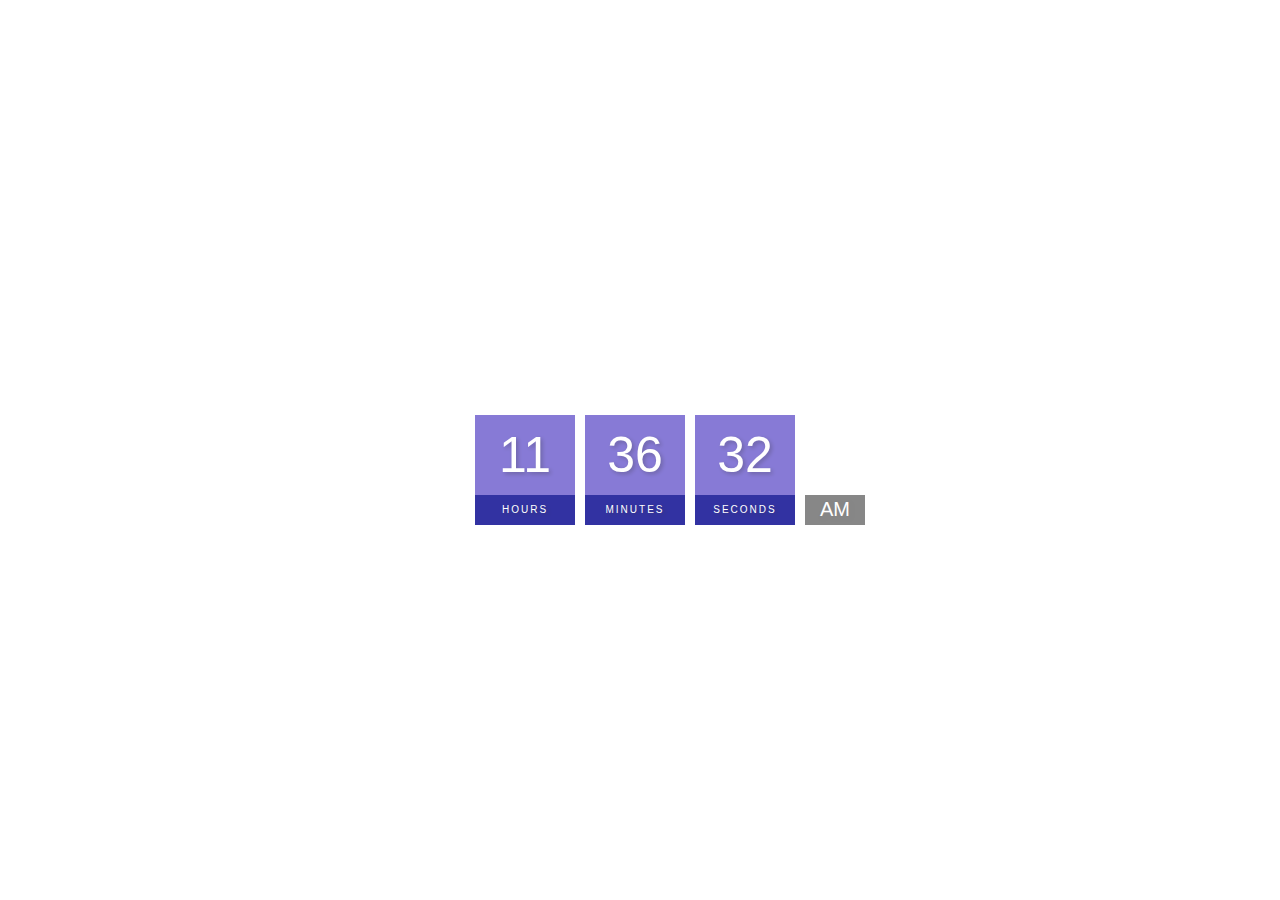
==== index.html @ b3bba6fc "Rename clock.html to index.html" ====
<!DOCTYPE html>
<html lang="en">
<head>
    <meta charset="UTF-8">
    <meta http-equiv="X-UA-Compatible" content="IE=edge">
    <meta name="viewport" content="width=device-width, initial-scale=1.0">
    <title>Digital Clock</title>
    <link rel="stylesheet" href="clock.css">
</head>
<body>
    <h2>Digital Clock</h2>
    <div class="clock">
    <div>
        <span id="hours">00</span>
        <span id="text">Hours</span>
    </div>
    <div>
        <span id="minutes">00</span>
        <span id="text">Minutes</span>
    </div>
    <div>
        <span id="seconds">00</span>
        <span id="text">Seconds</span>
    </div>
    <div>
        <span id="am">AM</span>
       </div>
    </div>
    <script src="clock.js"></script>
</body>
</html>
---- clock.css ----
body{
    margin: 0;
    display: flex;
    flex-direction: column;
    height: 100vh;
    width: 100%;
    align-items: center;
    justify-content:center;
    background: url('https://images.unsplash.com/photo-1502481851512-e9e2529bfbf9?ixlib=rb-1.2.1&ixid=MnwxMjA3fDB8MHxwaG90by1wYWdlfHx8fGVufDB8fHx8&auto=format&fit=crop&w=1169&q=80');
    background-size: cover;
    background-position: center;
    font-family: sans-serif;
    overflow: hidden;
}
h2{
    text-transform: uppercase;
    letter-spacing: 4px;
    font-size: 14px;
    color: #fff;
}
.clock{
    display: flex;
    
}
.clock div{
    margin: 5px;
    position: relative;
}
.clock span{
    width:100px;
    height: 80px;
    background: slateblue;
    opacity: .8;
    color: #fff;
    display: flex;
    justify-content: center;
    align-items: center;
    font-size: 50px;
    text-shadow: 2px 2px 4px rgba(0,0,0,0.3);

}
.clock #text{
    height: 30px;
    font-size: 10px;
    text-transform: uppercase;
    letter-spacing: 2px;
    background: darkblue;
    opacity: .8;
}
.clock #am{
   bottom: 0;
   position: absolute;
   width: 60px;
   height: 30px;
   font-size: 20px;
   background: #111;
   opacity: .5;
}
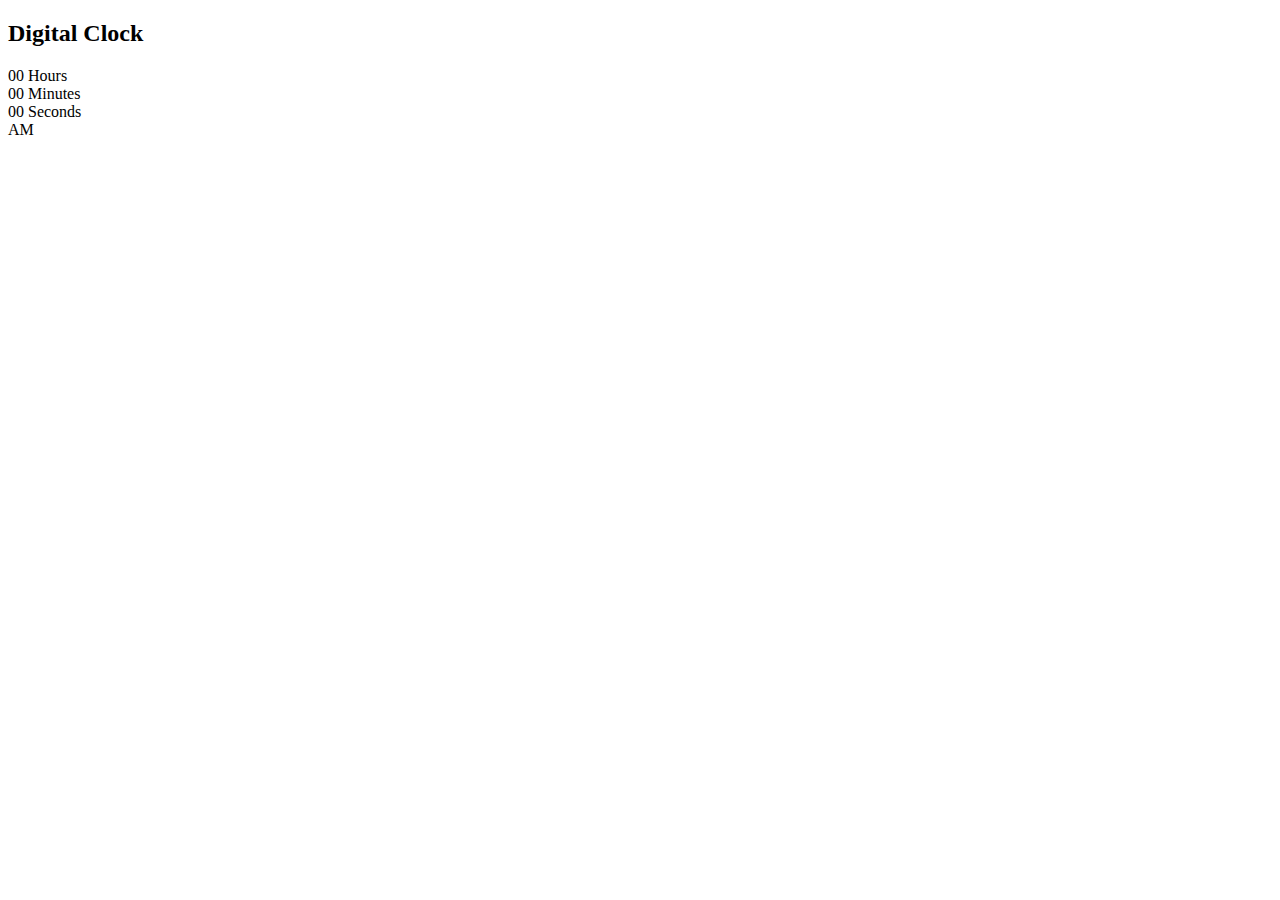
==== commit f4518d00: "Update index.html" ====
--- a/index.html
+++ b/index.html
@@ -5,7 +5,7 @@
     <meta http-equiv="X-UA-Compatible" content="IE=edge">
     <meta name="viewport" content="width=device-width, initial-scale=1.0">
     <title>Digital Clock</title>
-    <link rel="stylesheet" href="clock.css">
+    <link rel="stylesheet" href="index.css">
 </head>
 <body>
     <h2>Digital Clock</h2>
@@ -26,6 +26,6 @@
         <span id="am">AM</span>
        </div>
     </div>
-    <script src="clock.js"></script>
+    <script src="index.js"></script>
 </body>
 </html>
